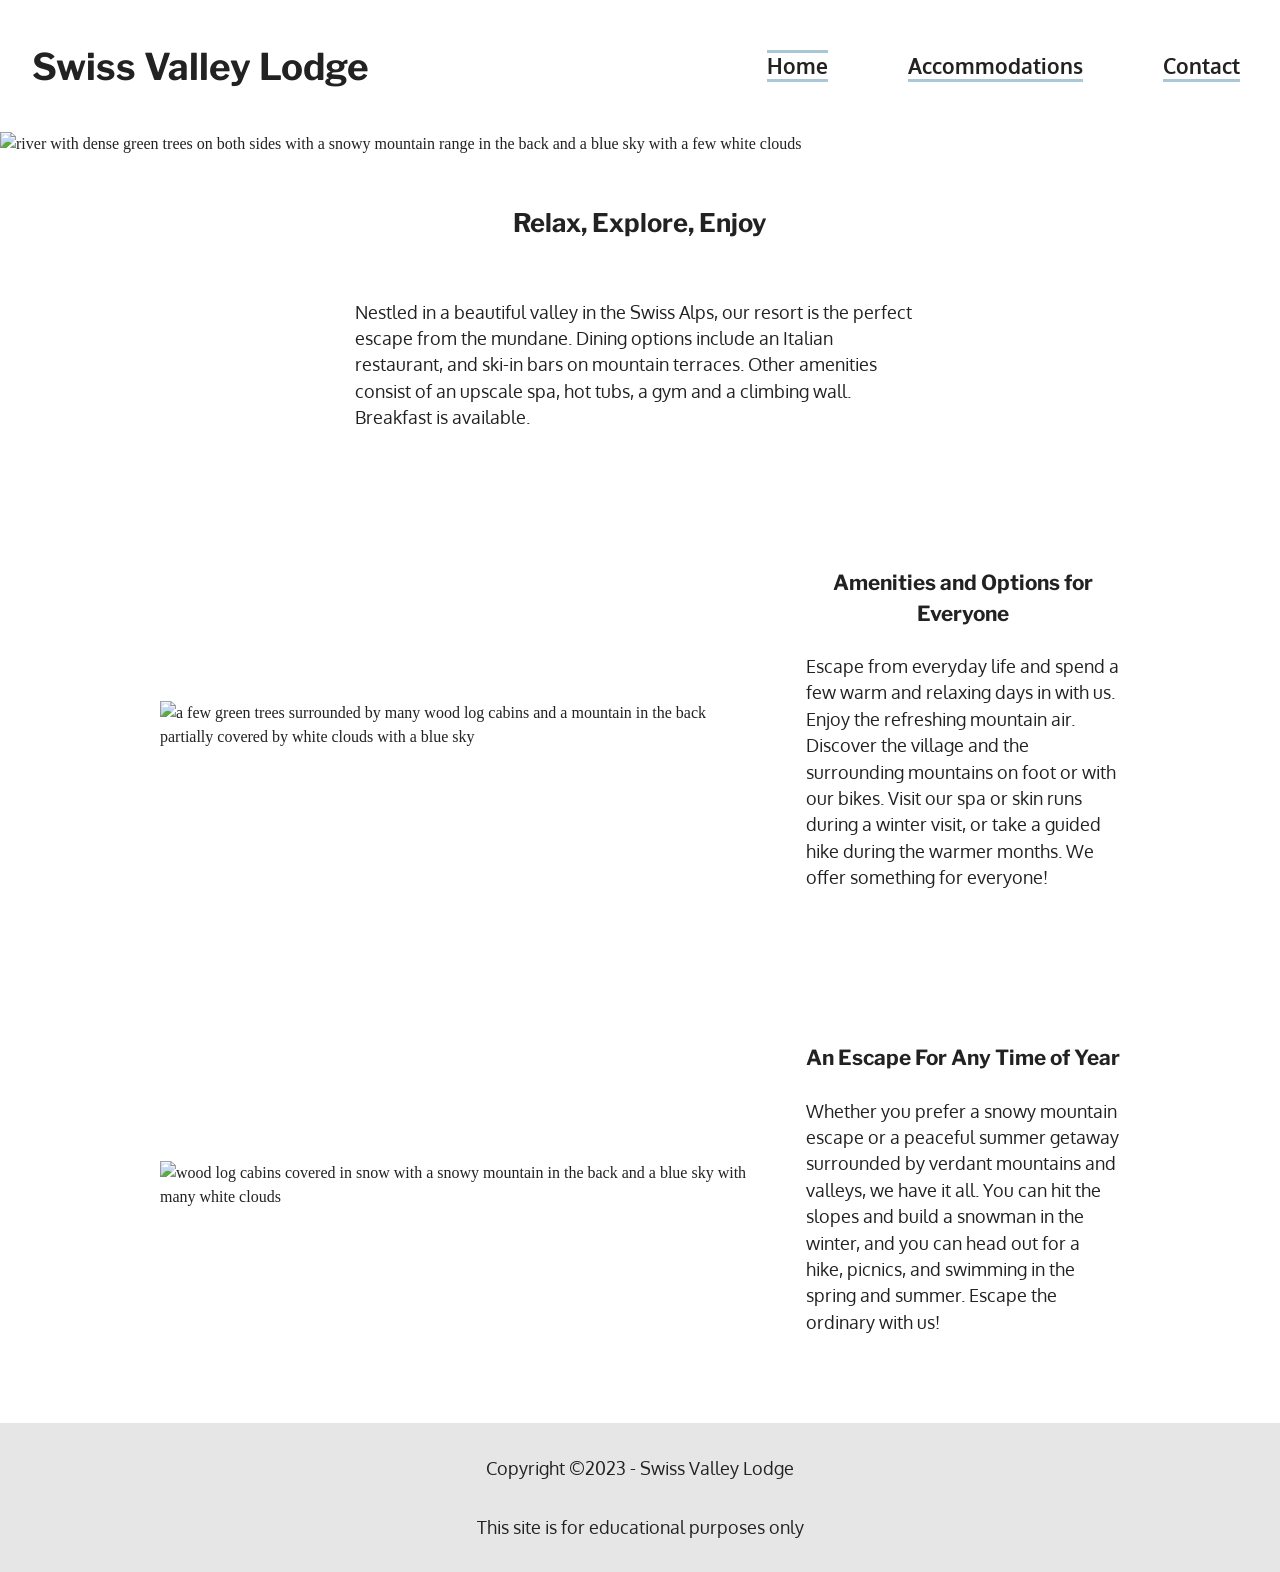
==== index.html @ b0b41b45 "Add files via upload" ====
<!DOCTYPE html>
<html lang="en">
    <head>
        <meta charset="utf-8">
        <title>Swiss Valley Lodge</title> 

        <meta name="author" content="Jocelyn Hutcherson">
        <meta name="description" content="This page introduces Swiss Valley Lodge and what it has to offer"> <!-- add appropriate site description -->

        <meta name="viewport" content="width=device-width, initial-scale=1">

        <!-- FONT IMPORTS -->
        <link rel="preconnect" href="https://fonts.googleapis.com">
        <link rel="preconnect" href="https://fonts.gstatic.com" crossorigin>
        <link href="https://fonts.googleapis.com/css2?family=Libre+Franklin:wght@100..900&family=Oxygen:wght@400;700&display=swap" rel="stylesheet">

        <link rel="shortcut icon" href="images/favicon.ico" type="image/x-icon">
        <link rel="icon" href="images/favicon.ico" type="image/x-icon">

        <link rel="stylesheet" href="styles.css">
    </head>

    <body>
        <header>
            <section>
                <h1><a href="index.html">Swiss Valley Lodge</a></h1> 

                <nav>
                    <ul>
                        <li><a href="#" class="current">Home</a></li>
                        <li><a href="#">Accommodations</a></li>
                        <li><a href="contact.html">Contact</a></li>
                    </ul>
                </nav>
            </section>

            <img src="images/swiss-valley.jpg" alt="river with dense green trees on both sides with a snowy mountain range in the back and a blue sky with a few white clouds">
        </header>

        <main>
            <section class="intro">
                <div>
                    <h2>Relax, Explore, Enjoy</h2>

                    <p>Nestled in a beautiful valley in the Swiss Alps, our resort is the perfect escape from the mundane. Dining options include an Italian restaurant, and ski-in bars on mountain terraces. Other amenities consist of an upscale spa, hot tubs, a gym and a climbing wall. Breakfast is available.</p>
                </div>
            </section>

            <!-- CONTENT GROUP 1 -->
            <section class="amenities"> 
                <div>
                    <img src="images/swiss-chalet.jpg" alt="a few green trees surrounded by many wood log cabins and a mountain in the back partially covered by white clouds with a blue sky">

                    <ul>
                        <li><h3>Amenities and Options for Everyone</h3></li>

                         <li><p>Escape from everyday life and spend a few warm and relaxing days in with us. Enjoy the refreshing mountain air. Discover the village and the surrounding mountains on foot or with our bikes. Visit our spa or skin runs during a winter visit, or take a guided hike during the warmer months. We offer something for everyone!</p></li>
                    </ul>
                </div>
            </section>

            <!-- CONTENT GROUP 2 -->
            <section class="time">
                <div>
                    <img src="images/snowy-chalet.jpg" alt="wood log cabins covered in snow with a snowy mountain in the back and a blue sky with many white clouds">

                    <ul>
                        <li><h3>An Escape For Any Time of Year</h3></li>

                        <li><p>Whether you prefer a snowy mountain escape or a peaceful summer getaway surrounded by verdant mountains and valleys, we have it all. You can hit the slopes and build a snowman in the winter, and you can head out for a hike, picnics, and swimming in the spring and summer. Escape the ordinary with us!</p></li>
                    </ul>
                </div>
            </section>
        </main>

        <footer>
                <p>Copyright &copy;2023 - Swiss Valley Lodge</p> 
                <p>This site is for educational purposes only</p>
        </footer>
    </body>
</html>
---- styles.css ----
/* OBFUSCATED BY CSSOBFUSCATOR.COM at 2025/05/03 05:37:11 */
body{background-color:var(--dk-blue);}body{color:var(--dk-gray);}.intro h2{text-align:center;}header section,.intro h2{margin-left:auto;}input[type="radio"] + label::before{content:" ";}body{line-height:1.5;}.intro h2{margin-bottom:1rem;}.intro div,header section{display:grid;}body{margin-left:0;}:root{--dk-blue:#012e40;}header section{grid-template-columns:3fr 5fr;}.intro div,main,footer,body,header,header section{margin-bottom:0;}input[type="radio"]:checked + label::before,#my-submit{background-color:var(--md-blue);}.intro h2,header section{margin-right:auto;}.intro h2{margin-top:2rem;}header,[class~=amenities] div,header section,.intro div{gap:1rem;}:root{--md-blue:#44576d;}body{margin-right:0;}.intro div{grid-template-columns:1fr 1fr 1fr 1fr 1fr;}header,header section,body,.intro div,main,footer{margin-top:0;}body{position:relative;}input[type="radio"] + label::before{font-size:2.25rem;}header,footer,main{width:100%;}header,main,footer{max-width:13.333333333in;}header,.intro div,footer,main{margin-left:auto;}.intro div,header section{justify-content:center;}nav a:hover{border-top-width:.03125in;}header section,.intro div{align-items:center;}footer,.intro div,header,main{margin-right:auto;}footer,main,header{background-color:var(--white);}input[type="radio"] + label::before{line-height:.65rem;}nav a:hover{border-top-style:solid;}nav a:hover{border-top-color:var(--dk-blue);}h2,h1,h3{font-family:var(--header-fonts);}input[type="radio"] + label::before{border-radius:50%;}h1,h3,h2{font-weight:700;}.intro div,[class~=amenities] div{width:75%;}input[type="radio"] + label::before{display:inline-block;}.intro div,[class~=amenities] div{padding-left:0;}:root{--gray-blue:#9fb6bf;}[class~=amenities] div,.intro div{padding-bottom:3rem;}h1{padding-left:2rem;}h1{padding-bottom:.5rem;}nav ul{display:flex;}[class~=amenities] div,.intro div{padding-right:0;}.intro div,[class~=amenities] div{padding-top:1rem;}[class~=amenities] div,[class~=time] div{display:grid;}nav ul{gap:5rem;}:root{--pale-blue:#aac7d8;}[class~=amenities] div,[class~=time] div{grid-template-columns:1fr 1fr 1fr 1fr 1fr;}ul,nav ul{list-style-type:none;}p,nav ul{font-family:var(--body-fonts);}[class~=time] div,[class~=amenities] div{justify-content:center;}h1{padding-right:2rem;}[class~=time] div,[class~=amenities] div{align-items:center;}nav ul{font-size:1.3rem;}#my-submit{border-left-width:medium;}h1{padding-top:.5rem;}[class~=time] div,form,[class~=amenities] div,main{margin-left:auto;}input[type="radio"] + label::before{height:11.25pt;}nav ul{justify-content:end;}nav ul{padding-right:2.5rem;}h1{font-size:2.3rem;}h2{font-size:1.6rem;}h3{font-size:1.3rem;}nav a,a{text-decoration:none;}#my-submit{border-bottom-width:medium;}[class~=time] div,[class~=amenities] div{margin-bottom:0;}nav a,a{color:var(--dk-gray);}main,[class~=amenities] div,form,[class~=time] div{margin-right:auto;}[class~=amenities] div,[class~=time] div{margin-top:0;}p{font-size:1.1rem;}:root{--snow-gray:#e6e6e6;}nav a:hover{border-image:none;}main,p{width:100%;}p{max-width:55ch;}main{margin-bottom:auto;}[class~=time] div{gap:1rem;}nav a{border-bottom-width:2.25pt;}main{margin-top:auto;}footer,[class~=time] div{padding-left:0;}footer{padding-bottom:1rem;}footer,[class~=time] div{padding-right:0;}footer,[class~=time] div{padding-top:1rem;}footer{background-color:var(--snow-gray);}:root{--terracotta:#8c3926;}nav a{border-bottom-style:solid;}nav a{border-bottom-color:var(--pale-blue);}nav a{border-image:none;}input[type="radio"] + label::before{width:.177083333in;}form{grid-column:3/5;}form{margin-bottom:13.5pt;}#my-submit{border-right-width:medium;}nav a,label{font-weight:bold;}input[type="radio"] + label::before{text-align:center;}header img{width:13.333333333in;}#my-submit{border-top-width:medium;}form{margin-top:1.541666667in;}input[type="radio"] + label::before{margin-left:.375pc;}form{padding-left:10.5pt;}[class~=time] div{width:75%;}header img{height:auto;}form{padding-bottom:10.5pt;}form{padding-right:10.5pt;}:root{--dk-gray:#222;}[class~=time] div{padding-bottom:3rem;}input[type="radio"] + label::before{margin-right:16px;}[class~=intro] h2,[class~=intro] p{grid-column:2/5;}#my-submit:focus{outline:.1875pc solid var(--pale-blue);}[class~=amenities] img,[class~=time] img{grid-column:1/4;}[class~=time] ul,.amenities ul{grid-column:4/6;}form{padding-top:10.5pt;}label,input,textarea{display:block;}header img,[class~=contact] div{margin-left:auto;}header img,[class~=contact] div{margin-bottom:0;}label,input,textarea{width:100%;}#my-submit{border-left-style:none;}[class~=contact] div{display:grid;}[class~=contact] div{grid-template-columns:1fr 1fr 1fr 1fr;}input[type="radio"] + label::before{border-left-width:.020833333in;}[class~=contact] div{gap:0 1rem;}label{margin-bottom:4.5pt;}#my-submit{border-bottom-style:none;}[class~=contact] div{justify-content:center;}[class~=contact] div,header img{margin-right:auto;}label{font-family:var(--body-fonts);}input{padding-left:.104166667in;}[class~=contact] div{align-items:center;}input{padding-bottom:.104166667in;}input{padding-right:.104166667in;}[class~=contact] div,header img{margin-top:0;}:root{--white:#fff;}#my-submit{border-right-style:none;}input,textarea{padding-top:.104166667in;}input,textarea{font-size:1rem;}input,textarea{margin-bottom:.208333333in;}input,textarea{border-radius:3pt;}input{border-left-width:.0625pc;}:root{--med-gray:#555;}:root{--lt-gray:#eaeaea;}input{border-bottom-width:.0625pc;}[class~=contact] div{width:70%;}input{border-right-width:.0625pc;}input{border-top-width:.0625pc;}main img{width:6.145833333in;}input{border-left-style:inset;}[class~=contact] div,[class~=contact] h2{padding-left:0;}input{border-bottom-style:inset;}input{border-right-style:inset;}input[type="radio"] + label::before{border-bottom-width:.020833333in;}input{border-top-style:inset;}input{border-left-color:var(--dk-blue);}input{border-bottom-color:var(--dk-blue);}[class~=contact] img,main img{height:auto;}input{border-right-color:var(--dk-blue);}[class~=contact] div{padding-bottom:3rem;}input[type="radio"] + label::before{border-right-width:.020833333in;}input{border-top-color:var(--dk-blue);}#my-submit{border-top-style:none;}main h3{text-align:center;}[class~=contact] div,[class~=contact] h2{padding-right:0;}input{border-image:none;}[class~=contact] h2,[class~=contact] div{padding-top:1rem;}[class~=contact] div{position:relative;}footer p,main p,main h3{margin-left:auto;}[class~=contact] h2{grid-column:1/-1;}main h3{margin-bottom:1rem;}input,textarea{background-color:var(--white);}main h3,main p{margin-right:auto;}:root{--body-fonts:"Oxygen",sans-serif;}main h3{margin-top:2rem;}textarea{padding-left:.104166667in;}textarea{padding-bottom:.104166667in;}textarea{padding-right:.104166667in;}#my-submit{border-left-color:currentColor;}#my-submit{border-bottom-color:currentColor;}[class~=contact] h2{padding-bottom:1rem;}textarea{border-left-width:.0625pc;}textarea{border-bottom-width:.0625pc;}#my-submit{border-right-color:currentColor;}textarea{border-right-width:.0625pc;}input[type="radio"] + label::before{border-top-width:.020833333in;}textarea{border-top-width:.0625pc;}main p{margin-bottom:1.5rem;}[class~=contact] h2{margin-bottom:0;}[class~=contact] section{grid-column:1/3;}[class~=contact] img{width:4.427083333in;}textarea{border-left-style:inset;}#my-submit{border-top-color:currentColor;}textarea{border-bottom-style:inset;}main p{margin-top:1.5rem;}textarea{border-right-style:inset;}input[type="radio"]{appearance:none;}textarea{border-top-style:inset;}input[type="radio"]{margin-left:0;}textarea{border-left-color:var(--dk-blue);}textarea,nav a:hover{border-bottom-color:var(--dk-blue);}textarea{border-right-color:var(--dk-blue);}input[type="radio"],footer p{margin-bottom:0;}input[type="radio"]{margin-right:0;}input[type="radio"],footer p{margin-top:0;}textarea{border-top-color:var(--dk-blue);}input[type="radio"]{padding-left:0;}textarea,#my-submit{border-image:none;}input[type="radio"] + label::before,input:invalid{border-left-style:solid;}fieldset{width:97%;}footer p{margin-right:auto;}input[type="radio"]{padding-bottom:0;}fieldset{margin-bottom:1.5pc;}input[type="radio"]{padding-right:0;}fieldset{border-radius:4px;}nav a:hover{border-bottom-width:3px;}fieldset{border-left-color:var(--dk-blue);}fieldset{border-bottom-color:var(--dk-blue);}fieldset{border-right-color:var(--dk-blue);}fieldset{border-top-color:var(--dk-blue);}input[type="radio"]{padding-top:0;}input:invalid,input[type="radio"] + label::before,nav a:hover{border-bottom-style:solid;}fieldset{display:flex;}input[type="radio"]{border-left-width:medium;}legend{font-family:var(--body-fonts);}input[type="radio"]{border-bottom-width:medium;}input[type="radio"]{border-right-width:medium;}legend{font-weight:bold;}textarea{height:6.875pc;}input:invalid{border-left-width:3pt;}footer p{text-align:center;}input:invalid,input[type="radio"] + label::before{border-right-style:solid;}input:invalid{border-bottom-width:3pt;}footer p{padding-left:1rem;}input[type="radio"]{border-top-width:medium;}input:invalid{border-right-width:3pt;}footer p{padding-bottom:1rem;}footer p{padding-right:1rem;}input[type="radio"]{border-left-style:none;}input:invalid{border-top-width:3pt;}input[type="radio"]:focus + label::before{box-shadow:0 0 0 .010416667in var(--med-gray);}footer p{padding-top:1rem;}input[type="radio"]{border-bottom-style:none;}input[type="radio"]{border-right-style:none;}input[type="radio"]{border-top-style:none;}input[type="radio"]{border-left-color:currentColor;}input[type="radio"]{border-bottom-color:currentColor;}input:invalid,input[type="radio"] + label::before{border-top-style:solid;}input[type="radio"]{border-right-color:currentColor;}:root{--header-fonts:"Libre Franklin",Impact,sans-serif;}input:invalid{border-left-color:var(--terracotta);}input[type="radio"]{border-top-color:currentColor;}input:invalid{border-bottom-color:var(--terracotta);}input[type="radio"]{border-image:none;}input[type="radio"]{font-size:0;}input:invalid{border-right-color:var(--terracotta);}input[type="radio"]{border-radius:0;}textarea:focus,input:focus{outline:.1875pc solid var(--pale-blue);}input:invalid{border-top-color:var(--terracotta);}input[type="radio"] + label{cursor:pointer;}#my-submit:hover{outline:2px solid var(--pale-blue);}input:invalid{border-image:none;}textarea:invalid{border-left-width:3pt;}textarea:invalid{border-bottom-width:3pt;}textarea:invalid{border-right-width:3pt;}textarea:invalid{border-top-width:3pt;}#my-submit{font-family:var(--body-fonts);}#my-submit{color:var(--white);}textarea:invalid{border-left-style:solid;}#my-submit{font-size:1.1rem;}textarea:invalid{border-bottom-style:solid;}textarea:invalid{border-right-style:solid;}textarea:invalid,[class~=current]{border-top-style:solid;}textarea:invalid{border-left-color:var(--terracotta);}textarea:invalid{border-bottom-color:var(--terracotta);}textarea:invalid{border-right-color:var(--terracotta);}textarea:invalid{border-top-color:var(--terracotta);}textarea:invalid{border-image:none;}#my-submit,[class~=required]{font-weight:bold;}#my-submit{width:111%;}input[type="radio"] + label::before{border-left-color:var(--dk-blue);}input[type="radio"] + label::before{border-bottom-color:var(--dk-blue);}[class~=current]{border-top-width:2.25pt;}input[type="radio"] + label::before{border-right-color:var(--dk-blue);}[class~=current]{border-top-color:var(--pale-blue);}[class~=current]{border-image:none;}[class~=required]{color:var(--terracotta);}input[type="radio"] + label::before{border-top-color:var(--dk-blue);}input[type="radio"] + label::before{border-image:none;}input[type="radio"] + label{display:flex;}input[type="radio"] + label::before{background-color:var(--white);}input[type="radio"] + label::before{padding-bottom:2px;}[class~=required]{font-size:1.2rem;}input[type="radio"] + label{align-items:center;}input[type="radio"] + label{width:50%;}input[type="radio"]:focus{outline:none;}
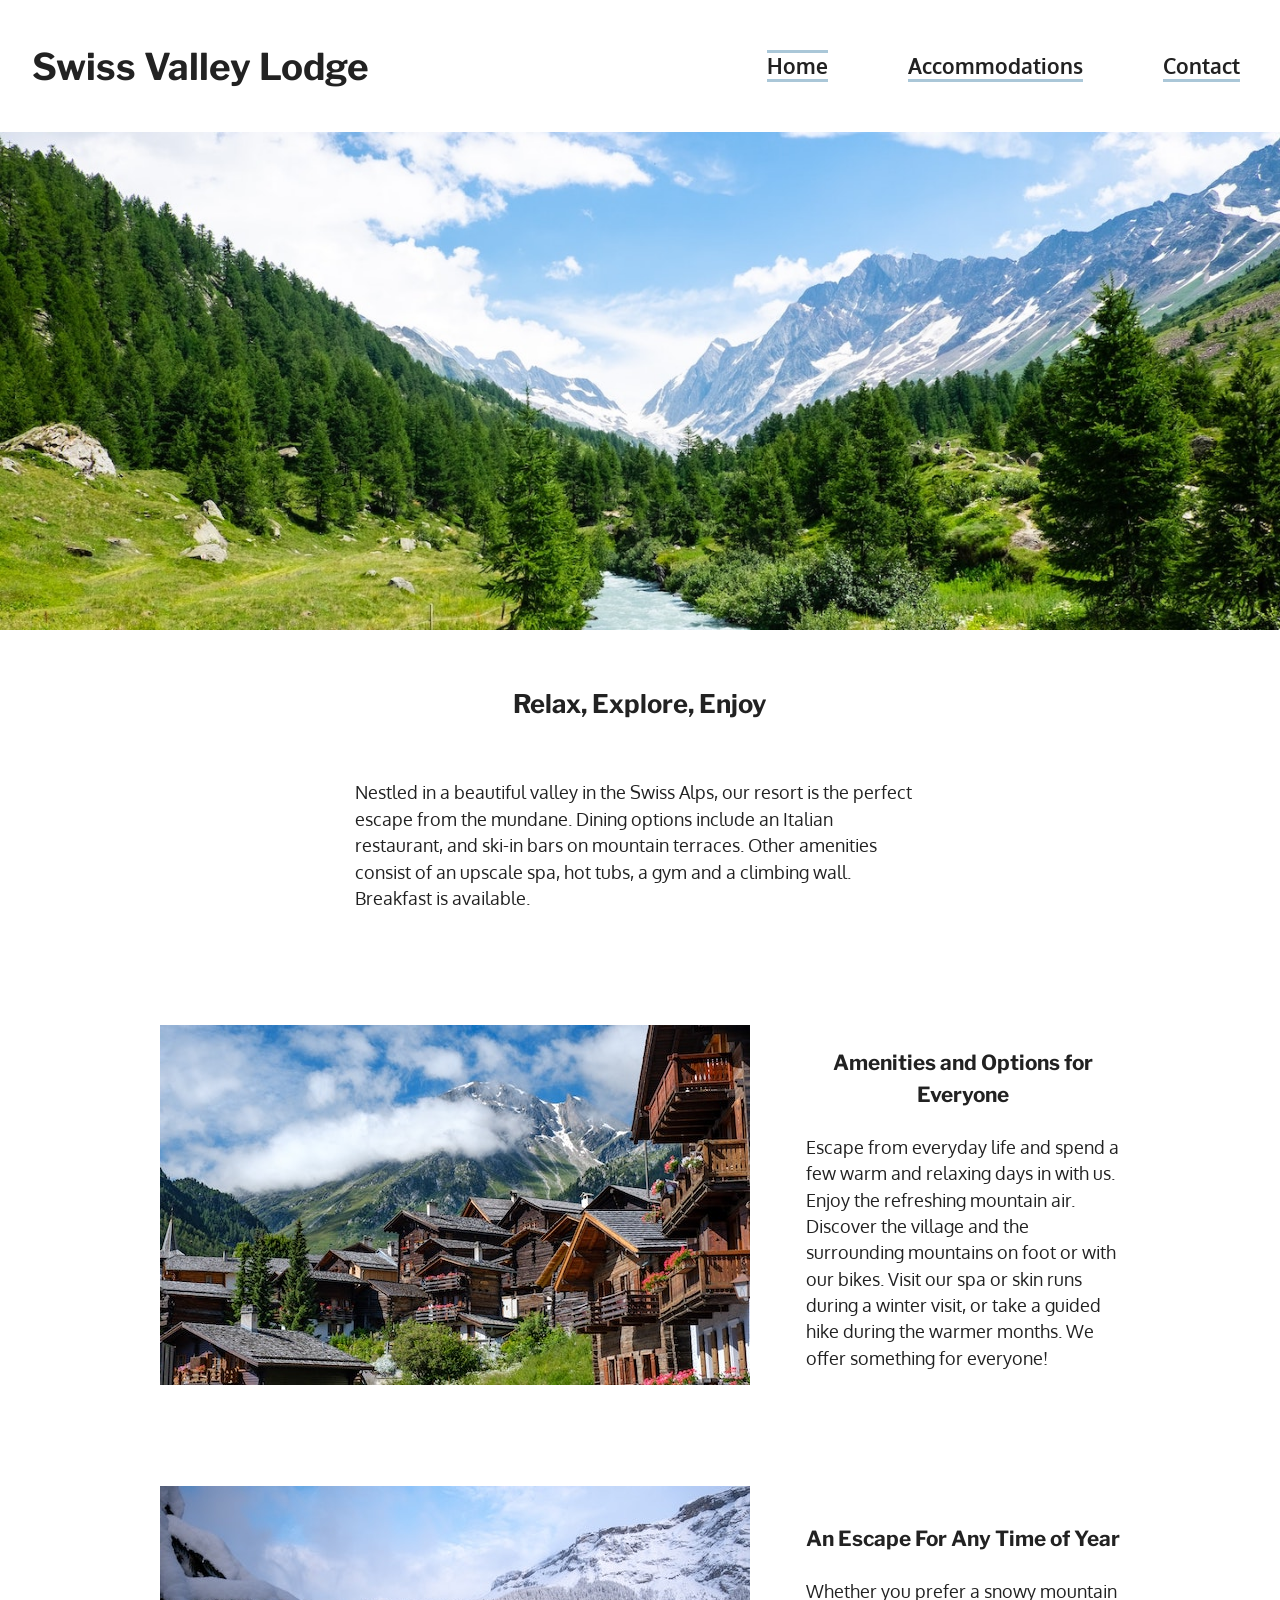
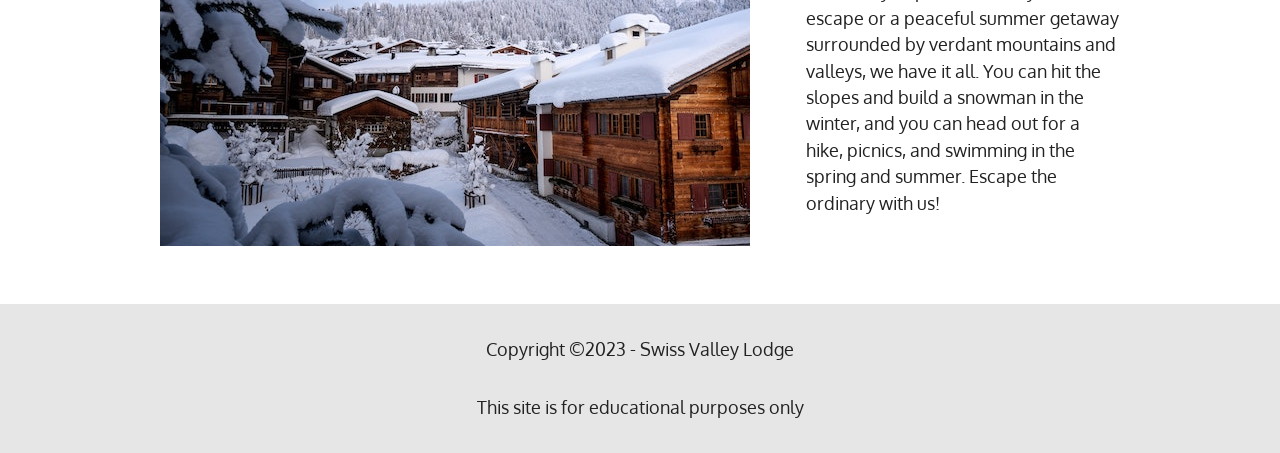
==== commit e166ba6e: "Update index.html" ====
--- a/index.html
+++ b/index.html
@@ -5,7 +5,7 @@
         <title>Swiss Valley Lodge</title> 
 
         <meta name="author" content="Jocelyn Hutcherson">
-        <meta name="description" content="This page introduces Swiss Valley Lodge and what it has to offer"> <!-- add appropriate site description -->
+        <meta name="description" content="This page introduces Swiss Valley Lodge and what it has to offer">
 
         <meta name="viewport" content="width=device-width, initial-scale=1">
 
@@ -78,4 +78,4 @@
                 <p>This site is for educational purposes only</p>
         </footer>
     </body>
-</html>+</html>
